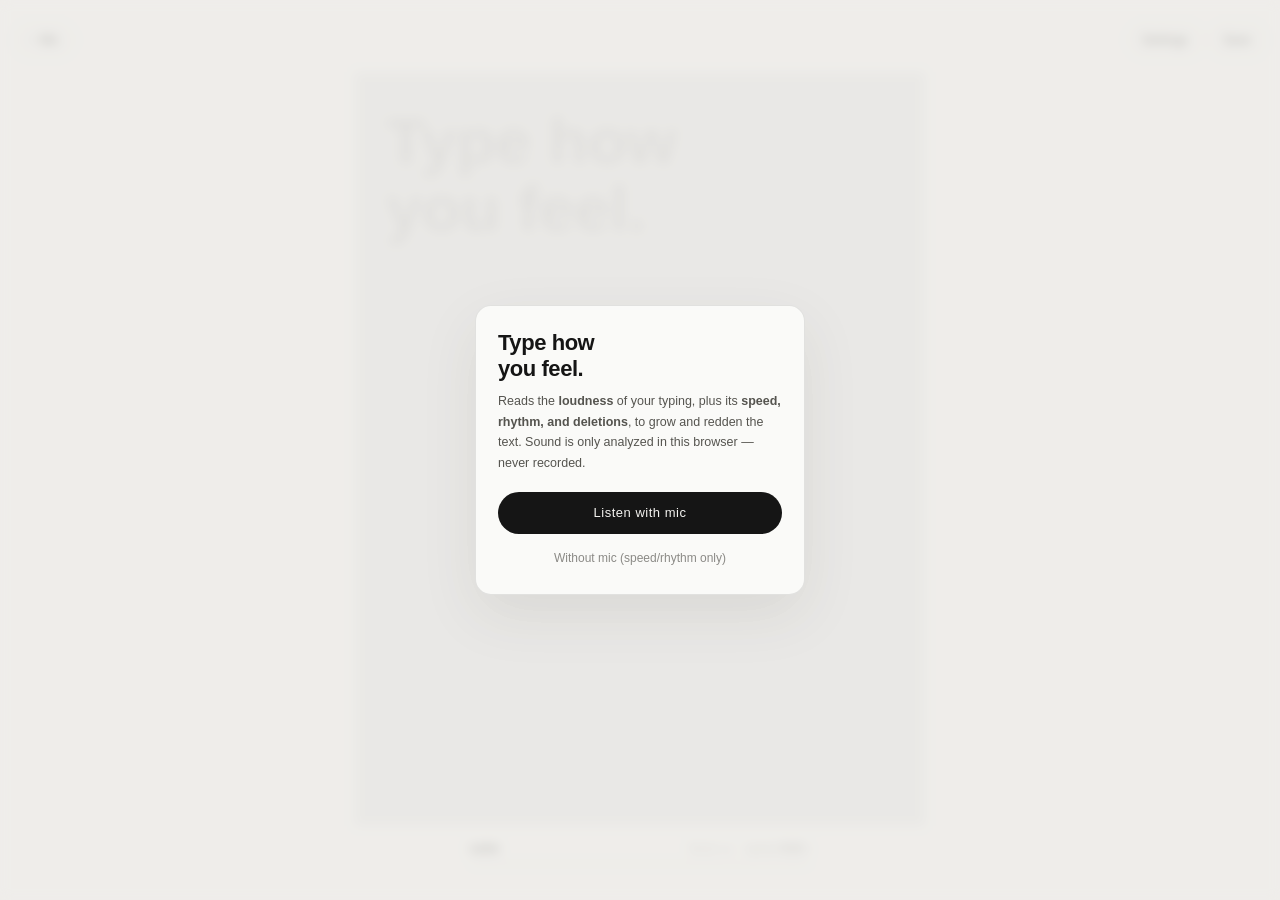
==== index.html @ a115c6dc "Add: index.html shell for flat-canvas engine (#5) Why: Port the original app's markup/CSS to mount t" ====
<!doctype html>
<html lang="en">
<head>
<meta charset="utf-8">
<meta name="viewport" content="width=device-width,initial-scale=1,maximum-scale=1,user-scalable=no,viewport-fit=cover">
<meta name="theme-color" content="#efeeea">
<title>moodboard</title>
<style>
:root{--bg:#efeeea;--ink:#151515;--mute:#8b8a86;--line:rgba(0,0,0,.1);--red:#e2231a;--card:rgba(250,250,248,.94);
  --safe-t:env(safe-area-inset-top,0px);--safe-b:env(safe-area-inset-bottom,0px)}
*{box-sizing:border-box;-webkit-tap-highlight-color:transparent}
html,body{margin:0;height:100%;overflow:hidden;background:var(--bg);overscroll-behavior:none}
body{font-family:-apple-system,BlinkMacSystemFont,"Helvetica Neue","Apple SD Gothic Neo","Noto Sans KR",sans-serif;color:var(--ink);
  -webkit-user-select:none;user-select:none;-webkit-touch-callout:none}
#bar{position:fixed;top:calc(var(--safe-t) + 24px);left:14px;right:14px;display:flex;justify-content:space-between;z-index:10;pointer-events:none}
.grp{display:flex;gap:6px;pointer-events:auto}
.btn{height:32px;padding:0 13px;border-radius:16px;background:transparent;color:var(--ink);border:1px solid rgba(0,0,0,.18);
  font:inherit;font-size:12px;letter-spacing:.04em;display:flex;align-items:center;gap:6px;cursor:pointer}
.btn.on{background:var(--ink);color:#f4f3f0;border-color:var(--ink)}
.dot{width:6px;height:6px;border-radius:50%;background:#bbb;transition:background .2s,transform .08s}
.dot.live{background:var(--red)}
#scene{position:fixed;left:50%;transform:translateX(-50%);overflow:hidden}
#panel{display:block;width:100%;height:100%}
#meter{position:fixed;left:50%;transform:translateX(-50%);z-index:5;font-size:10.5px;letter-spacing:.09em;color:var(--ink);
  display:flex;flex-direction:column;gap:7px}
#meter .row{display:flex;justify-content:space-between;gap:16px;white-space:nowrap}
#meter .k{color:var(--mute)}
#meter #state{font-weight:700;letter-spacing:.14em;transition:color .3s}
#track{height:2px;background:rgba(0,0,0,.1);position:relative;overflow:hidden}
#fill{position:absolute;left:0;top:0;bottom:0;width:0;background:var(--ink)}
#hit{position:absolute;top:-3px;width:2px;height:8px;background:var(--red);opacity:0;left:0}
#textarea{position:fixed;left:-9999px;top:0;width:10px;height:10px;opacity:0;font-size:16px}
/* settings card */
#sheet{position:fixed;right:14px;top:calc(var(--safe-t) + 66px);width:min(300px,calc(100vw - 28px));z-index:20;background:var(--card);
  border:1px solid var(--line);border-radius:14px;padding:16px 16px 12px;-webkit-backdrop-filter:blur(14px);backdrop-filter:blur(14px);
  box-shadow:0 12px 40px rgba(0,0,0,.08);display:none}
#sheet.show{display:block}
#sheet h3{margin:0 0 12px;font-size:11px;letter-spacing:.14em;font-weight:700}
.sl{margin:0 0 13px}
.sl .t{display:flex;justify-content:space-between;font-size:11.5px;margin-bottom:6px}
.sl .t span:last-child{color:var(--mute);font-variant-numeric:tabular-nums}
.sl small{display:block;color:var(--mute);font-size:10.5px;margin-top:4px;line-height:1.4}
input[type=range]{-webkit-appearance:none;appearance:none;width:100%;height:18px;background:transparent;margin:0}
input[type=range]::-webkit-slider-runnable-track{height:2px;background:rgba(0,0,0,.18)}
input[type=range]::-moz-range-track{height:2px;background:rgba(0,0,0,.18)}
input[type=range]::-webkit-slider-thumb{-webkit-appearance:none;width:14px;height:14px;border-radius:50%;background:var(--ink);margin-top:-6px;border:none}
input[type=range]::-moz-range-thumb{width:14px;height:14px;border-radius:50%;background:var(--ink);border:none}
.row2{display:flex;gap:6px;margin-top:4px}
.row2 .btn{flex:1;justify-content:center;font-size:11px;height:30px}
/* start card */
#start{position:fixed;inset:0;z-index:30;display:flex;align-items:center;justify-content:center;background:rgba(239,238,234,.72);
  -webkit-backdrop-filter:blur(6px);backdrop-filter:blur(6px);transition:opacity .4s}
#start .c{width:min(330px,calc(100vw - 40px));background:#fafaf8;border:1px solid var(--line);border-radius:16px;padding:24px 22px 18px;box-shadow:0 20px 60px rgba(0,0,0,.08)}
#start h1{margin:0 0 10px;font-size:22px;letter-spacing:-.02em;font-weight:800;line-height:1.15}
#start p{margin:0 0 18px;font-size:12.5px;line-height:1.65;color:#55544f}
#start .b1{width:100%;height:42px;border-radius:21px;border:none;background:var(--ink);color:#f4f3f0;font:inherit;font-size:13px;letter-spacing:.04em;cursor:pointer}
#start .b2{width:100%;height:36px;margin-top:6px;border:none;background:none;color:var(--mute);font:inherit;font-size:12px;cursor:pointer}
#toast{position:fixed;left:50%;top:calc(var(--safe-t) + 70px);transform:translateX(-50%);background:var(--ink);color:#f4f3f0;
  padding:8px 14px;border-radius:16px;font-size:12px;opacity:0;transition:opacity .4s;z-index:40;pointer-events:none;white-space:nowrap}
</style>
</head>
<body>
<div id="bar">
  <div class="grp"><button class="btn" id="micBtn"><i class="dot" id="dot"></i><span id="micTxt">Mic</span></button></div>
  <div class="grp"><button class="btn" id="setBtn">Settings</button><button class="btn" id="saveBtn">Save</button></div>
</div>
<div id="scene"><canvas id="panel"></canvas></div>
<div id="meter">
  <div class="row"><span id="state">calm</span><span><span class="k">force </span><span id="mF">—</span><span class="k">　speed </span><span id="mS">0.0</span><span class="k">/s</span></span></div>
  <div id="track"><div id="fill"></div><div id="hit"></div></div>
</div>
<textarea id="textarea" autocomplete="off" autocorrect="off" autocapitalize="off" spellcheck="false" maxlength="220"></textarea>
<div id="sheet">
  <h3>Settings</h3>
  <div class="sl"><div class="t"><span>Text size</span><span id="vZ">×1.0</span></div><input type="range" id="sZ" min="0.45" max="1.6" step="0.05" value="1">
    <small>Base size when calm · grows larger as you get more intense</small></div>
  <div class="sl"><div class="t"><span>Overall sensitivity</span><span id="vM">×1.0</span></div><input type="range" id="sM" min="0.4" max="2.5" step="0.05" value="1">
    <small>Higher means even a light touch reads as red and big</small></div>
  <div class="sl"><div class="t"><span>Mic weight</span><span id="vF">70%</span></div><input type="range" id="sF" min="0" max="1" step="0.05" value="0.7"></div>
  <div class="sl"><div class="t"><span>Speed weight</span><span id="vS">50%</span></div><input type="range" id="sS" min="0" max="1" step="0.05" value="0.5"></div>
  <div class="sl"><div class="t"><span>Decay rate</span><span id="vD">normal</span></div><input type="range" id="sD" min="0.3" max="3" step="0.05" value="1">
    <small>How fast it fades back to black ink once you stop</small></div>
  <div class="row2"><button class="btn" id="calBtn">Recalibrate</button><button class="btn" id="clrBtn">New board</button></div>
</div>
<div id="start"><div class="c">
  <h1>Type how<br>you feel.</h1>
  <p>Reads the <b>loudness</b> of your typing, plus its <b>speed, rhythm, and deletions</b>, to grow and redden the text. Sound is only analyzed in this browser — never recorded.</p>
  <button class="b1" id="goMic">Listen with mic</button>
  <button class="b2" id="goNo">Without mic (speed/rhythm only)</button>
</div></div>
<div id="toast"></div>
<script type="module" src="js/engine/index.js"></script>
</body>
</html>
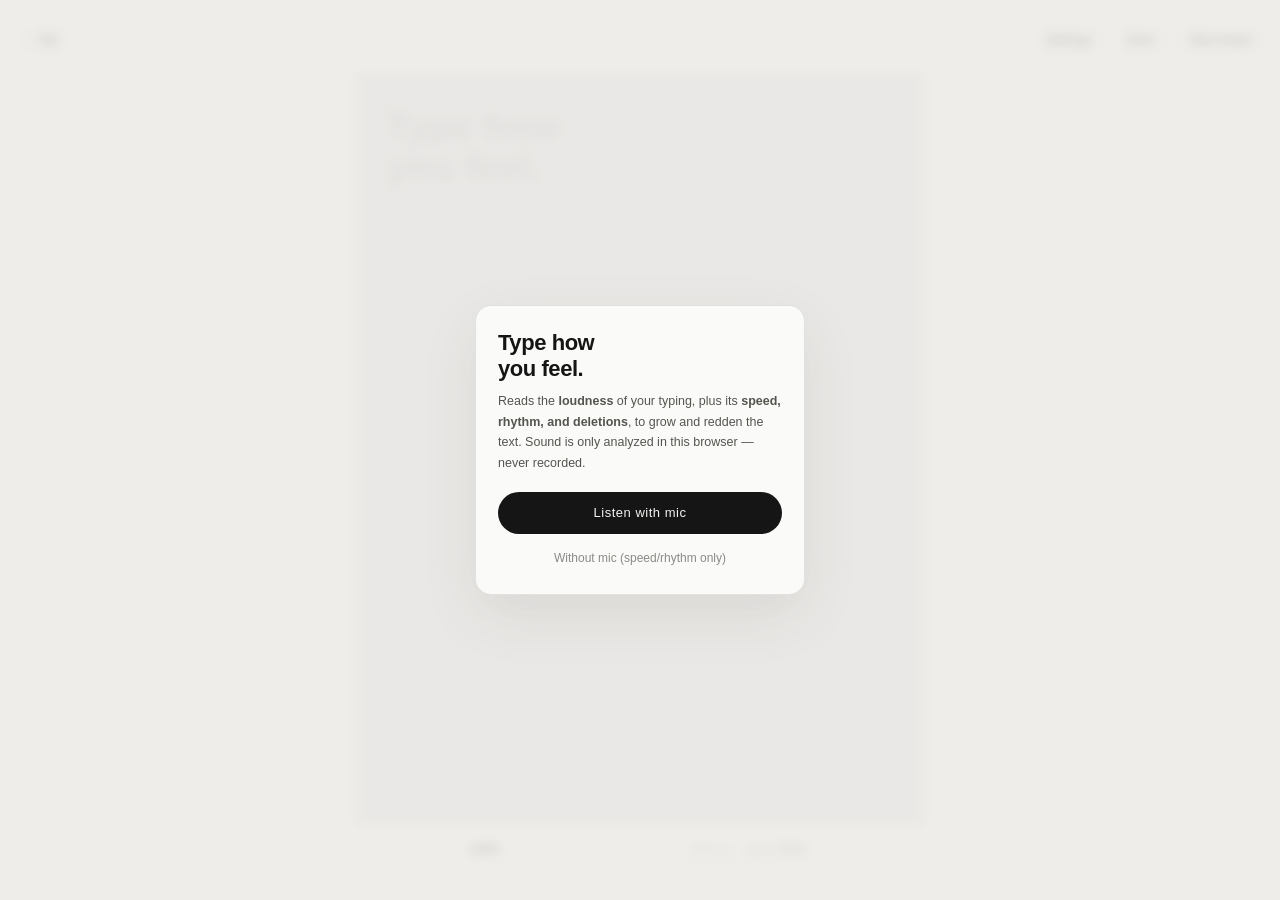
==== commit bb461c2e: "Fix: match typed-text size to placeholder, move New board Why: Two follow-on fixes from testing the " ====
--- a/index.html
+++ b/index.html
@@ -62,7 +62,7 @@
 <body>
 <div id="bar">
   <div class="grp"><button class="btn" id="micBtn"><i class="dot" id="dot"></i><span id="micTxt">Mic</span></button></div>
-  <div class="grp"><button class="btn" id="setBtn">Settings</button><button class="btn" id="saveBtn">Save</button></div>
+  <div class="grp"><button class="btn" id="setBtn">Settings</button><button class="btn" id="saveBtn">Save</button><button class="btn" id="clrBtn">New board</button></div>
 </div>
 <div id="scene"><canvas id="panel"></canvas></div>
 <div id="meter">
@@ -80,7 +80,7 @@
   <div class="sl"><div class="t"><span>Speed weight</span><span id="vS">50%</span></div><input type="range" id="sS" min="0" max="1" step="0.05" value="0.5"></div>
   <div class="sl"><div class="t"><span>Decay rate</span><span id="vD">normal</span></div><input type="range" id="sD" min="0.3" max="3" step="0.05" value="1">
     <small>How fast it fades back to black ink once you stop</small></div>
-  <div class="row2"><button class="btn" id="calBtn">Recalibrate</button><button class="btn" id="clrBtn">New board</button></div>
+  <div class="row2"><button class="btn" id="calBtn">Recalibrate</button></div>
 </div>
 <div id="start"><div class="c">
   <h1>Type how<br>you feel.</h1>
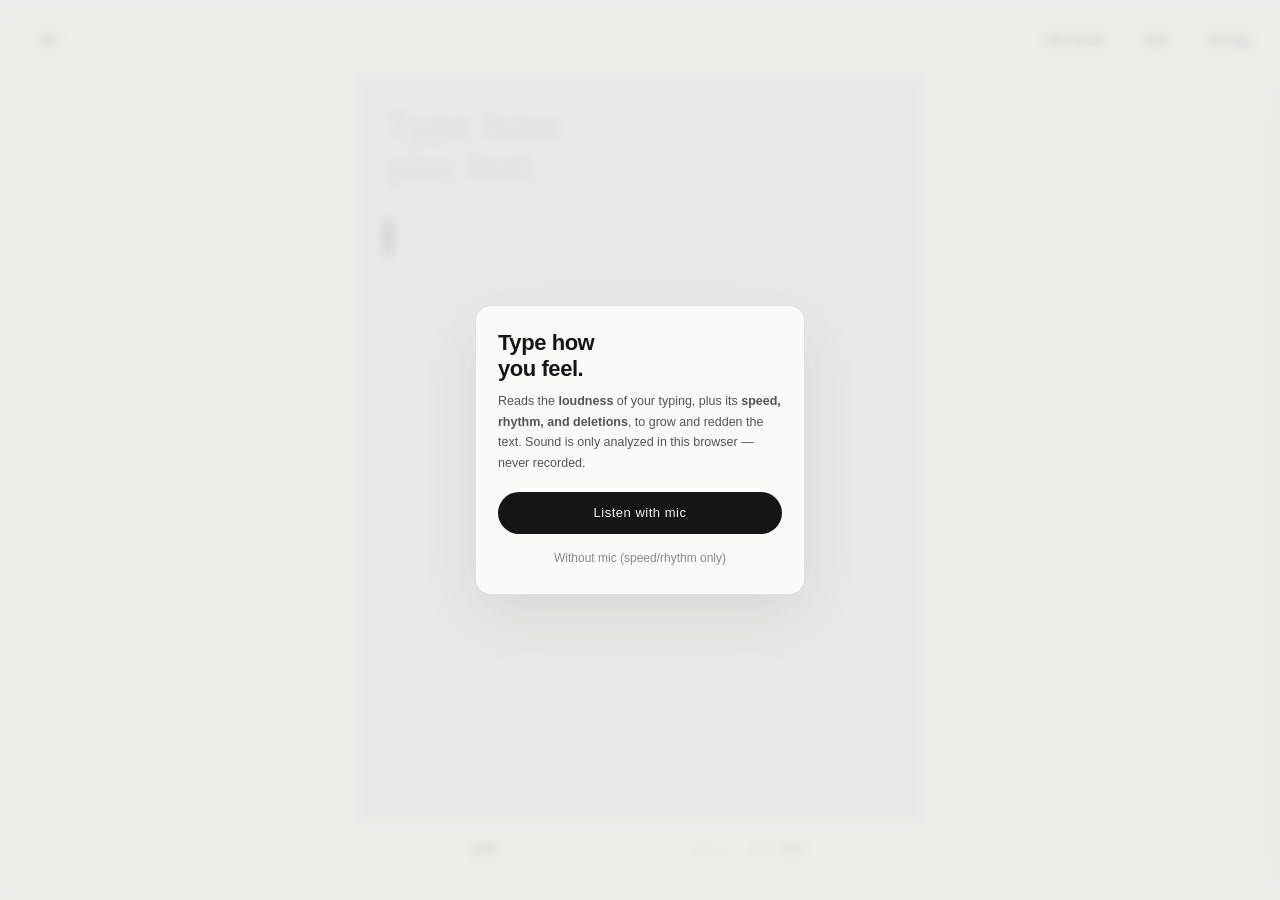
==== commit c69a6795: "Add: Dev stats panel, trim dead UI (#11) Why: Issue #11 needed a read-only diagnostics panel exposin" ====
--- a/index.html
+++ b/index.html
@@ -5,64 +5,17 @@
 <meta name="viewport" content="width=device-width,initial-scale=1,maximum-scale=1,user-scalable=no,viewport-fit=cover">
 <meta name="theme-color" content="#efeeea">
 <title>moodboard</title>
-<style>
-:root{--bg:#efeeea;--ink:#151515;--mute:#8b8a86;--line:rgba(0,0,0,.1);--red:#e2231a;--card:rgba(250,250,248,.94);
-  --safe-t:env(safe-area-inset-top,0px);--safe-b:env(safe-area-inset-bottom,0px)}
-*{box-sizing:border-box;-webkit-tap-highlight-color:transparent}
-html,body{margin:0;height:100%;overflow:hidden;background:var(--bg);overscroll-behavior:none}
-body{font-family:-apple-system,BlinkMacSystemFont,"Helvetica Neue","Apple SD Gothic Neo","Noto Sans KR",sans-serif;color:var(--ink);
-  -webkit-user-select:none;user-select:none;-webkit-touch-callout:none}
-#bar{position:fixed;top:calc(var(--safe-t) + 24px);left:14px;right:14px;display:flex;justify-content:space-between;z-index:10;pointer-events:none}
-.grp{display:flex;gap:6px;pointer-events:auto}
-.btn{height:32px;padding:0 13px;border-radius:16px;background:transparent;color:var(--ink);border:1px solid rgba(0,0,0,.18);
-  font:inherit;font-size:12px;letter-spacing:.04em;display:flex;align-items:center;gap:6px;cursor:pointer}
-.btn.on{background:var(--ink);color:#f4f3f0;border-color:var(--ink)}
-.dot{width:6px;height:6px;border-radius:50%;background:#bbb;transition:background .2s,transform .08s}
-.dot.live{background:var(--red)}
-#scene{position:fixed;left:50%;transform:translateX(-50%);overflow:hidden}
-#panel{display:block;width:100%;height:100%}
-#meter{position:fixed;left:50%;transform:translateX(-50%);z-index:5;font-size:10.5px;letter-spacing:.09em;color:var(--ink);
-  display:flex;flex-direction:column;gap:7px}
-#meter .row{display:flex;justify-content:space-between;gap:16px;white-space:nowrap}
-#meter .k{color:var(--mute)}
-#meter #state{font-weight:700;letter-spacing:.14em;transition:color .3s}
-#track{height:2px;background:rgba(0,0,0,.1);position:relative;overflow:hidden}
-#fill{position:absolute;left:0;top:0;bottom:0;width:0;background:var(--ink)}
-#hit{position:absolute;top:-3px;width:2px;height:8px;background:var(--red);opacity:0;left:0}
-#textarea{position:fixed;left:-9999px;top:0;width:10px;height:10px;opacity:0;font-size:16px}
-/* settings card */
-#sheet{position:fixed;right:14px;top:calc(var(--safe-t) + 66px);width:min(300px,calc(100vw - 28px));z-index:20;background:var(--card);
-  border:1px solid var(--line);border-radius:14px;padding:16px 16px 12px;-webkit-backdrop-filter:blur(14px);backdrop-filter:blur(14px);
-  box-shadow:0 12px 40px rgba(0,0,0,.08);display:none}
-#sheet.show{display:block}
-#sheet h3{margin:0 0 12px;font-size:11px;letter-spacing:.14em;font-weight:700}
-.sl{margin:0 0 13px}
-.sl .t{display:flex;justify-content:space-between;font-size:11.5px;margin-bottom:6px}
-.sl .t span:last-child{color:var(--mute);font-variant-numeric:tabular-nums}
-.sl small{display:block;color:var(--mute);font-size:10.5px;margin-top:4px;line-height:1.4}
-input[type=range]{-webkit-appearance:none;appearance:none;width:100%;height:18px;background:transparent;margin:0}
-input[type=range]::-webkit-slider-runnable-track{height:2px;background:rgba(0,0,0,.18)}
-input[type=range]::-moz-range-track{height:2px;background:rgba(0,0,0,.18)}
-input[type=range]::-webkit-slider-thumb{-webkit-appearance:none;width:14px;height:14px;border-radius:50%;background:var(--ink);margin-top:-6px;border:none}
-input[type=range]::-moz-range-thumb{width:14px;height:14px;border-radius:50%;background:var(--ink);border:none}
-.row2{display:flex;gap:6px;margin-top:4px}
-.row2 .btn{flex:1;justify-content:center;font-size:11px;height:30px}
-/* start card */
-#start{position:fixed;inset:0;z-index:30;display:flex;align-items:center;justify-content:center;background:rgba(239,238,234,.72);
-  -webkit-backdrop-filter:blur(6px);backdrop-filter:blur(6px);transition:opacity .4s}
-#start .c{width:min(330px,calc(100vw - 40px));background:#fafaf8;border:1px solid var(--line);border-radius:16px;padding:24px 22px 18px;box-shadow:0 20px 60px rgba(0,0,0,.08)}
-#start h1{margin:0 0 10px;font-size:22px;letter-spacing:-.02em;font-weight:800;line-height:1.15}
-#start p{margin:0 0 18px;font-size:12.5px;line-height:1.65;color:#55544f}
-#start .b1{width:100%;height:42px;border-radius:21px;border:none;background:var(--ink);color:#f4f3f0;font:inherit;font-size:13px;letter-spacing:.04em;cursor:pointer}
-#start .b2{width:100%;height:36px;margin-top:6px;border:none;background:none;color:var(--mute);font:inherit;font-size:12px;cursor:pointer}
-#toast{position:fixed;left:50%;top:calc(var(--safe-t) + 70px);transform:translateX(-50%);background:var(--ink);color:#f4f3f0;
-  padding:8px 14px;border-radius:16px;font-size:12px;opacity:0;transition:opacity .4s;z-index:40;pointer-events:none;white-space:nowrap}
-</style>
+<link rel="stylesheet" href="css/style.css">
 </head>
 <body>
+<!-- top menu bar -->
 <div id="bar">
   <div class="grp"><button class="btn" id="micBtn"><i class="dot" id="dot"></i><span id="micTxt">Mic</span></button></div>
-  <div class="grp"><button class="btn" id="setBtn">Settings</button><button class="btn" id="saveBtn">Save</button><button class="btn" id="clrBtn">New board</button></div>
+  <div class="grp">
+    <button class="btn" id="clrBtn">New board</button>
+    <button class="btn" id="statsBtn">Stats</button>
+    <button class="btn" id="setBtn">Settings</button>
+  </div>
 </div>
 <div id="scene"><canvas id="panel"></canvas></div>
 <div id="meter">
@@ -82,6 +35,55 @@
     <small>How fast it fades back to black ink once you stop</small></div>
   <div class="row2"><button class="btn" id="calBtn">Recalibrate</button></div>
 </div>
+<!-- right side dev panel -->
+<div id="devpanel">
+  <h3>Dev Stats</h3>
+
+  <div class="dp-section">
+    <div class="dp-head-row"><span class="k">emotion</span><span class="v" id="dpEmotionLabel">—</span></div>
+    <div class="dp-head-row"><span class="k">intensity</span><span class="v" id="dpIntensityVal">—</span></div>
+    <div class="dp-bar"><div class="dp-fill" id="dpIntensityBar"></div></div>
+    <div class="dp-head-row"><span class="k">score (0–4)</span><span class="v" id="dpScoreVal">—</span></div>
+  </div>
+
+  <div class="dp-section">
+    <h3>BEHAVIOR</h3>
+    <div class="dp-head-row"><span class="k" id="dpEnergyState">calm</span><span class="v" id="dpEnergyVal">0.00</span></div>
+    <div class="dp-bar"><div class="dp-fill" id="dpEnergyBar"></div></div>
+  </div>
+
+  <div class="dp-section">
+    <h3>EMOTION.PROBABILITIES</h3>
+    <div class="dp-row" id="dpEpNeutralRow"><span class="dp-label">neutral</span><div class="dp-bar"><div class="dp-fill" id="dpEpNeutralBar"></div></div><span class="dp-val" id="dpEpNeutralVal">—</span></div>
+    <div class="dp-row" id="dpEpHappyRow"><span class="dp-label">happy</span><div class="dp-bar"><div class="dp-fill" id="dpEpHappyBar"></div></div><span class="dp-val" id="dpEpHappyVal">—</span></div>
+    <div class="dp-row" id="dpEpSadRow"><span class="dp-label">sad</span><div class="dp-bar"><div class="dp-fill" id="dpEpSadBar"></div></div><span class="dp-val" id="dpEpSadVal">—</span></div>
+    <div class="dp-row" id="dpEpAngryRow"><span class="dp-label">angry</span><div class="dp-bar"><div class="dp-fill" id="dpEpAngryBar"></div></div><span class="dp-val" id="dpEpAngryVal">—</span></div>
+    <div class="dp-row" id="dpEpFearRow"><span class="dp-label">fear</span><div class="dp-bar"><div class="dp-fill" id="dpEpFearBar"></div></div><span class="dp-val" id="dpEpFearVal">—</span></div>
+  </div>
+
+  <div class="dp-section">
+    <h3>INTENSITY.PROBABILITIES</h3>
+    <div class="dp-row" id="dpIpRow0"><span class="dp-label">0 · none</span><div class="dp-bar"><div class="dp-fill" id="dpIpBar0"></div></div><span class="dp-val" id="dpIpVal0">—</span></div>
+    <div class="dp-row" id="dpIpRow1"><span class="dp-label">1 · weak</span><div class="dp-bar"><div class="dp-fill" id="dpIpBar1"></div></div><span class="dp-val" id="dpIpVal1">—</span></div>
+    <div class="dp-row" id="dpIpRow2"><span class="dp-label">2 · clear</span><div class="dp-bar"><div class="dp-fill" id="dpIpBar2"></div></div><span class="dp-val" id="dpIpVal2">—</span></div>
+    <div class="dp-row" id="dpIpRow3"><span class="dp-label">3 · strong</span><div class="dp-bar"><div class="dp-fill" id="dpIpBar3"></div></div><span class="dp-val" id="dpIpVal3">—</span></div>
+    <div class="dp-row" id="dpIpRow4"><span class="dp-label">4 · overwhelming</span><div class="dp-bar"><div class="dp-fill" id="dpIpBar4"></div></div><span class="dp-val" id="dpIpVal4">—</span></div>
+  </div>
+
+  <div class="dp-section">
+    <h3>META</h3>
+    <div class="dp-meta-row"><span>confidence</span><span><span id="dpConfEmotion">—</span> · <span id="dpConfIntensity">—</span></span></div>
+    <div class="dp-meta-row"><span>latency</span><span id="dpLatency">—</span></div>
+    <div class="dp-meta-row"><span>input tokens</span><span id="dpTokens">—</span></div>
+    <div class="dp-meta-row"><span>requests</span><span id="dpRequests">0</span></div>
+    <div class="dp-meta-row"><span>failures</span><span id="dpFailures">0</span></div>
+  </div>
+
+  <details>
+    <summary>Raw JSON</summary>
+    <pre id="dpRawJson">—</pre>
+  </details>
+</div>
 <div id="start"><div class="c">
   <h1>Type how<br>you feel.</h1>
   <p>Reads the <b>loudness</b> of your typing, plus its <b>speed, rhythm, and deletions</b>, to grow and redden the text. Sound is only analyzed in this browser — never recorded.</p>
--- a/css/style.css
+++ b/css/style.css
@@ -0,0 +1,86 @@
+:root{--bg:#efeeea;--ink:#151515;--mute:#8b8a86;--line:rgba(0,0,0,.1);--red:#e2231a;--card:rgba(250,250,248,.94);
+  --safe-t:env(safe-area-inset-top,0px);--safe-b:env(safe-area-inset-bottom,0px)}
+*{box-sizing:border-box;-webkit-tap-highlight-color:transparent}
+html,body{margin:0;height:100%;overflow:hidden;background:var(--bg);overscroll-behavior:none}
+body{font-family:-apple-system,BlinkMacSystemFont,"Helvetica Neue","Apple SD Gothic Neo","Noto Sans KR",sans-serif;color:var(--ink);
+  -webkit-user-select:none;user-select:none;-webkit-touch-callout:none}
+#bar{position:fixed;top:calc(var(--safe-t) + 24px);left:14px;right:14px;display:flex;justify-content:space-between;z-index:10;pointer-events:none}
+.grp{display:flex;gap:6px;pointer-events:auto}
+.btn{height:32px;padding:0 13px;border-radius:16px;background:transparent;color:var(--ink);border:1px solid rgba(0,0,0,.18);
+  font:inherit;font-size:12px;letter-spacing:.04em;display:flex;align-items:center;gap:6px;cursor:pointer}
+.btn.on{background:var(--ink);color:#f4f3f0;border-color:var(--ink)}
+.dot{width:6px;height:6px;border-radius:50%;background:#bbb;transition:background .2s,transform .08s}
+.dot.live{background:var(--red)}
+#scene{position:fixed;left:50%;transform:translateX(-50%);overflow:hidden;transition:left .35s ease}
+#panel{display:block;width:100%;height:100%}
+#meter{position:fixed;left:50%;transform:translateX(-50%);z-index:5;font-size:10.5px;letter-spacing:.09em;color:var(--ink);
+  display:flex;flex-direction:column;gap:7px;transition:left .35s ease}
+#meter .row{display:flex;justify-content:space-between;gap:16px;white-space:nowrap}
+#meter .k{color:var(--mute)}
+#meter #state{font-weight:700;letter-spacing:.14em;transition:color .3s}
+#track{height:2px;background:rgba(0,0,0,.1);position:relative;overflow:hidden}
+#fill{position:absolute;left:0;top:0;bottom:0;width:0;background:var(--ink)}
+#hit{position:absolute;top:-3px;width:2px;height:8px;background:var(--red);opacity:0;left:0}
+#textarea{position:fixed;left:-9999px;top:0;width:10px;height:10px;opacity:0;font-size:16px}
+/* settings card */
+#sheet{position:fixed;right:14px;top:calc(var(--safe-t) + 66px);width:min(300px,calc(100vw - 28px));z-index:20;background:var(--card);
+  border:1px solid var(--line);border-radius:14px;padding:16px 16px 12px;-webkit-backdrop-filter:blur(14px);backdrop-filter:blur(14px);
+  box-shadow:0 12px 40px rgba(0,0,0,.08);display:none}
+#sheet.show{display:block}
+#sheet h3{margin:0 0 12px;font-size:11px;letter-spacing:.14em;font-weight:700}
+.sl{margin:0 0 13px}
+.sl .t{display:flex;justify-content:space-between;font-size:11.5px;margin-bottom:6px}
+.sl .t span:last-child{color:var(--mute);font-variant-numeric:tabular-nums}
+.sl small{display:block;color:var(--mute);font-size:10.5px;margin-top:4px;line-height:1.4}
+input[type=range]{-webkit-appearance:none;appearance:none;width:100%;height:18px;background:transparent;margin:0}
+input[type=range]::-webkit-slider-runnable-track{height:2px;background:rgba(0,0,0,.18)}
+input[type=range]::-moz-range-track{height:2px;background:rgba(0,0,0,.18)}
+input[type=range]::-webkit-slider-thumb{-webkit-appearance:none;width:14px;height:14px;border-radius:50%;background:var(--ink);margin-top:-6px;border:none}
+input[type=range]::-moz-range-thumb{width:14px;height:14px;border-radius:50%;background:var(--ink);border:none}
+.row2{display:flex;gap:6px;margin-top:4px}
+.row2 .btn{flex:1;justify-content:center;font-size:11px;height:30px}
+/* dev stats panel — reuses #sheet's card look, placeholder styling, refined later */
+#devpanel{position:fixed;left:14px;top:calc(var(--safe-t) + 72px);bottom:calc(var(--safe-b) + 14px);width:min(320px,calc(100vw - 28px));z-index:19;background:var(--card);
+  border:1px solid var(--line);border-radius:14px;padding:16px 16px 12px;-webkit-backdrop-filter:blur(14px);backdrop-filter:blur(14px);
+  box-shadow:0 12px 40px rgba(0,0,0,.08);display:none;overflow-y:auto;font-size:11.5px}
+body.stats-open #devpanel{display:block}
+/* above ~700px: golden-ratio (61.8:38.2) split instead of a floating card — canvas
+   shifts/resizes left (js layout() handles the resize, see index.js), panel slides
+   in from off-screen-right */
+@media (min-width:700px){
+  #devpanel{display:block;left:auto;right:0;top:calc(var(--safe-t) + 72px);bottom:0;width:38.2vw;
+    border:none;border-left:1px solid var(--line);border-radius:0;
+    box-shadow:-12px 0 40px rgba(0,0,0,.06);
+    padding:16px 20px 16px;
+    transform:translateX(100%);transition:transform .35s ease}
+  body.stats-open #devpanel{transform:translateX(0)}
+  body.stats-open #scene,body.stats-open #meter{left:30.9%}
+}
+#devpanel h3{margin:0 0 10px;font-size:11px;letter-spacing:.14em;font-weight:700;color:var(--mute)}
+#devpanel .dp-section{margin-top:16px}
+#devpanel .dp-section:first-child{margin-top:0}
+#devpanel .dp-head-row{display:flex;justify-content:space-between;align-items:center;gap:10px;margin-bottom:6px}
+#devpanel .dp-head-row .k{color:var(--mute)}
+#devpanel .dp-head-row .v{font-weight:700;font-variant-numeric:tabular-nums}
+#devpanel .dp-row{display:flex;align-items:center;gap:8px;margin-bottom:5px;font-variant-numeric:tabular-nums}
+#devpanel .dp-row .dp-label{width:84px;flex:none;color:var(--mute)}
+#devpanel .dp-row.winner .dp-label{color:var(--ink);font-weight:700}
+#devpanel .dp-bar{flex:1;height:5px;border-radius:3px;background:var(--line);overflow:hidden}
+#devpanel .dp-fill{height:100%;width:0;background:var(--ink);transition:width .25s ease}
+#devpanel .dp-val{width:34px;flex:none;text-align:right;color:var(--mute)}
+#devpanel .dp-row.winner .dp-val{color:var(--ink);font-weight:700}
+#devpanel .dp-meta-row{display:flex;justify-content:space-between;gap:10px;margin-bottom:4px;color:var(--mute)}
+#devpanel .dp-meta-row span:last-child{color:var(--ink)}
+#devpanel details{margin-top:10px}
+#devpanel summary{cursor:pointer;color:var(--mute);font-size:10.5px}
+#devpanel pre{white-space:pre-wrap;word-break:break-word;font-size:10px;color:var(--mute);margin:8px 0 0;max-height:160px;overflow-y:auto}
+/* start card */
+#start{position:fixed;inset:0;z-index:30;display:flex;align-items:center;justify-content:center;background:rgba(239,238,234,.72);
+  -webkit-backdrop-filter:blur(6px);backdrop-filter:blur(6px);transition:opacity .4s}
+#start .c{width:min(330px,calc(100vw - 40px));background:#fafaf8;border:1px solid var(--line);border-radius:16px;padding:24px 22px 18px;box-shadow:0 20px 60px rgba(0,0,0,.08)}
+#start h1{margin:0 0 10px;font-size:22px;letter-spacing:-.02em;font-weight:800;line-height:1.15}
+#start p{margin:0 0 18px;font-size:12.5px;line-height:1.65;color:#55544f}
+#start .b1{width:100%;height:42px;border-radius:21px;border:none;background:var(--ink);color:#f4f3f0;font:inherit;font-size:13px;letter-spacing:.04em;cursor:pointer}
+#start .b2{width:100%;height:36px;margin-top:6px;border:none;background:none;color:var(--mute);font:inherit;font-size:12px;cursor:pointer}
+#toast{position:fixed;left:50%;top:calc(var(--safe-t) + 70px);transform:translateX(-50%);background:var(--ink);color:#f4f3f0;
+  padding:8px 14px;border-radius:16px;font-size:12px;opacity:0;transition:opacity .4s;z-index:40;pointer-events:none;white-space:nowrap}
